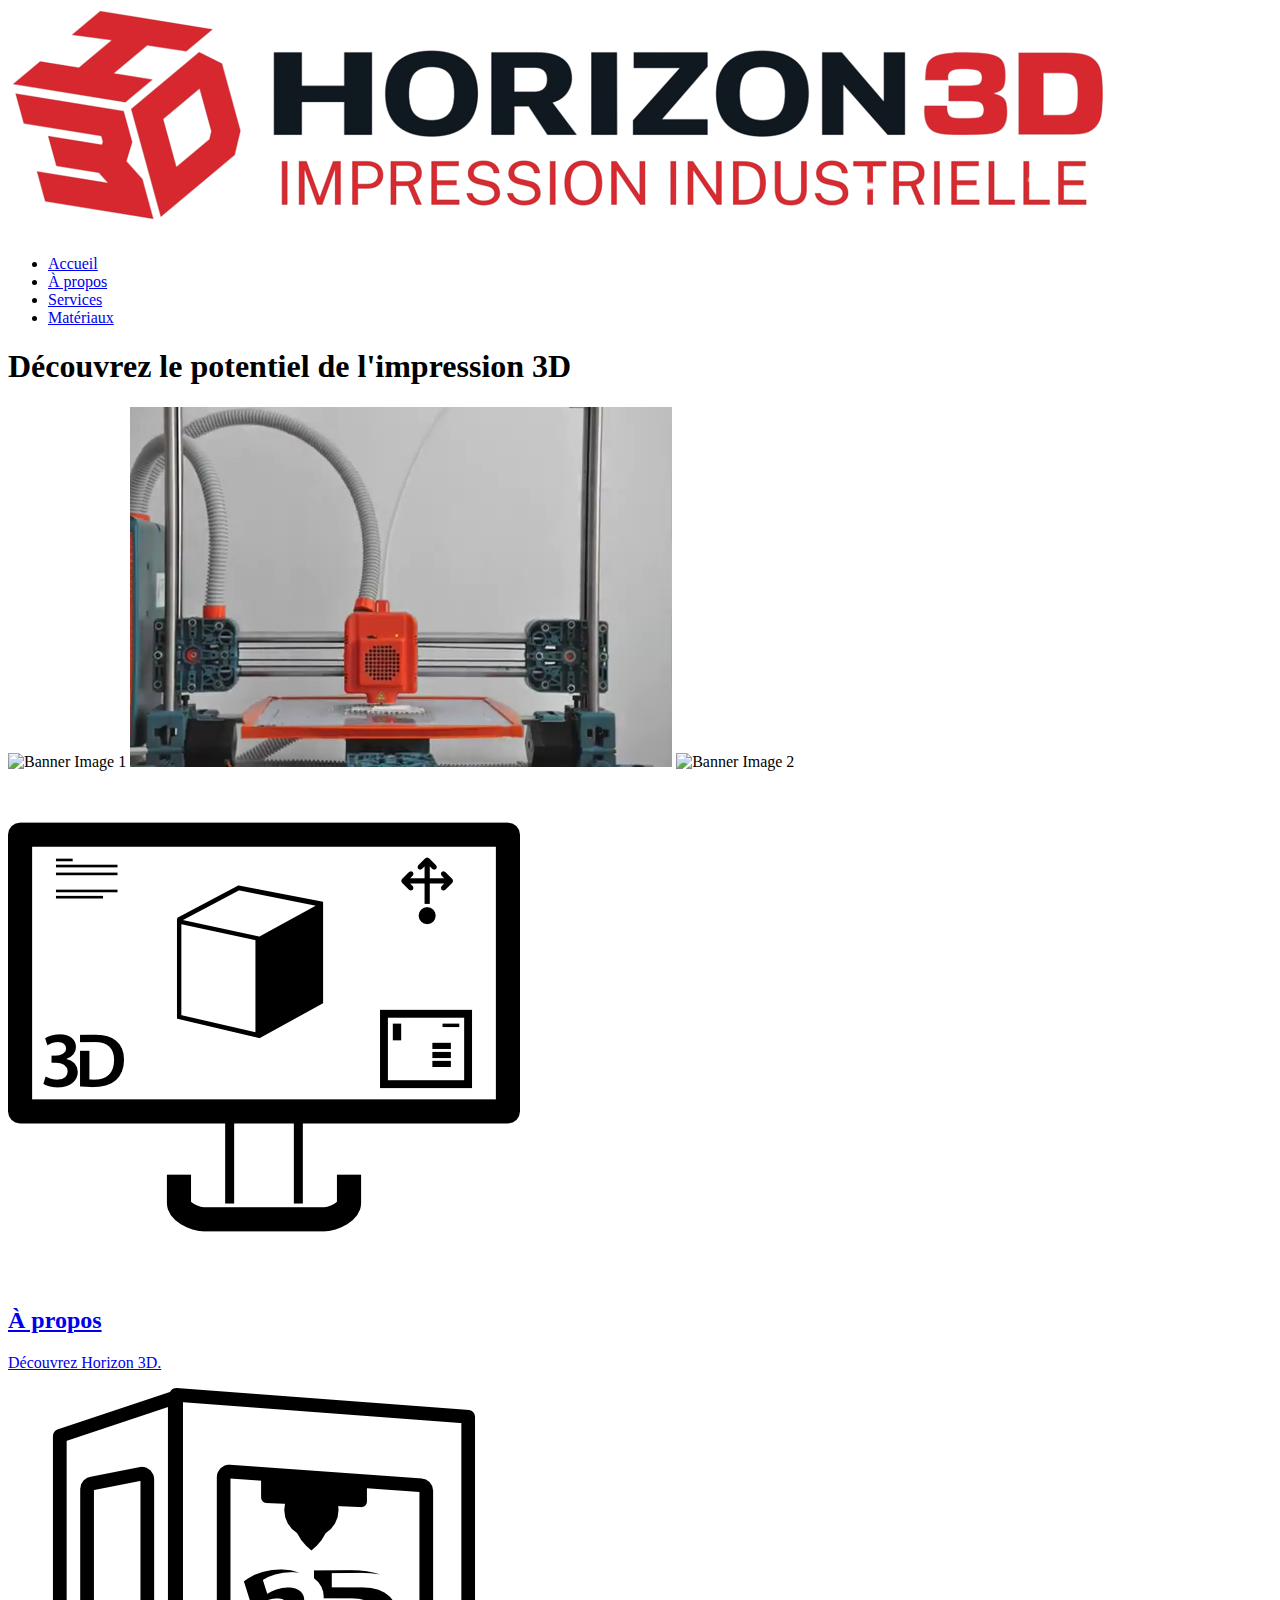
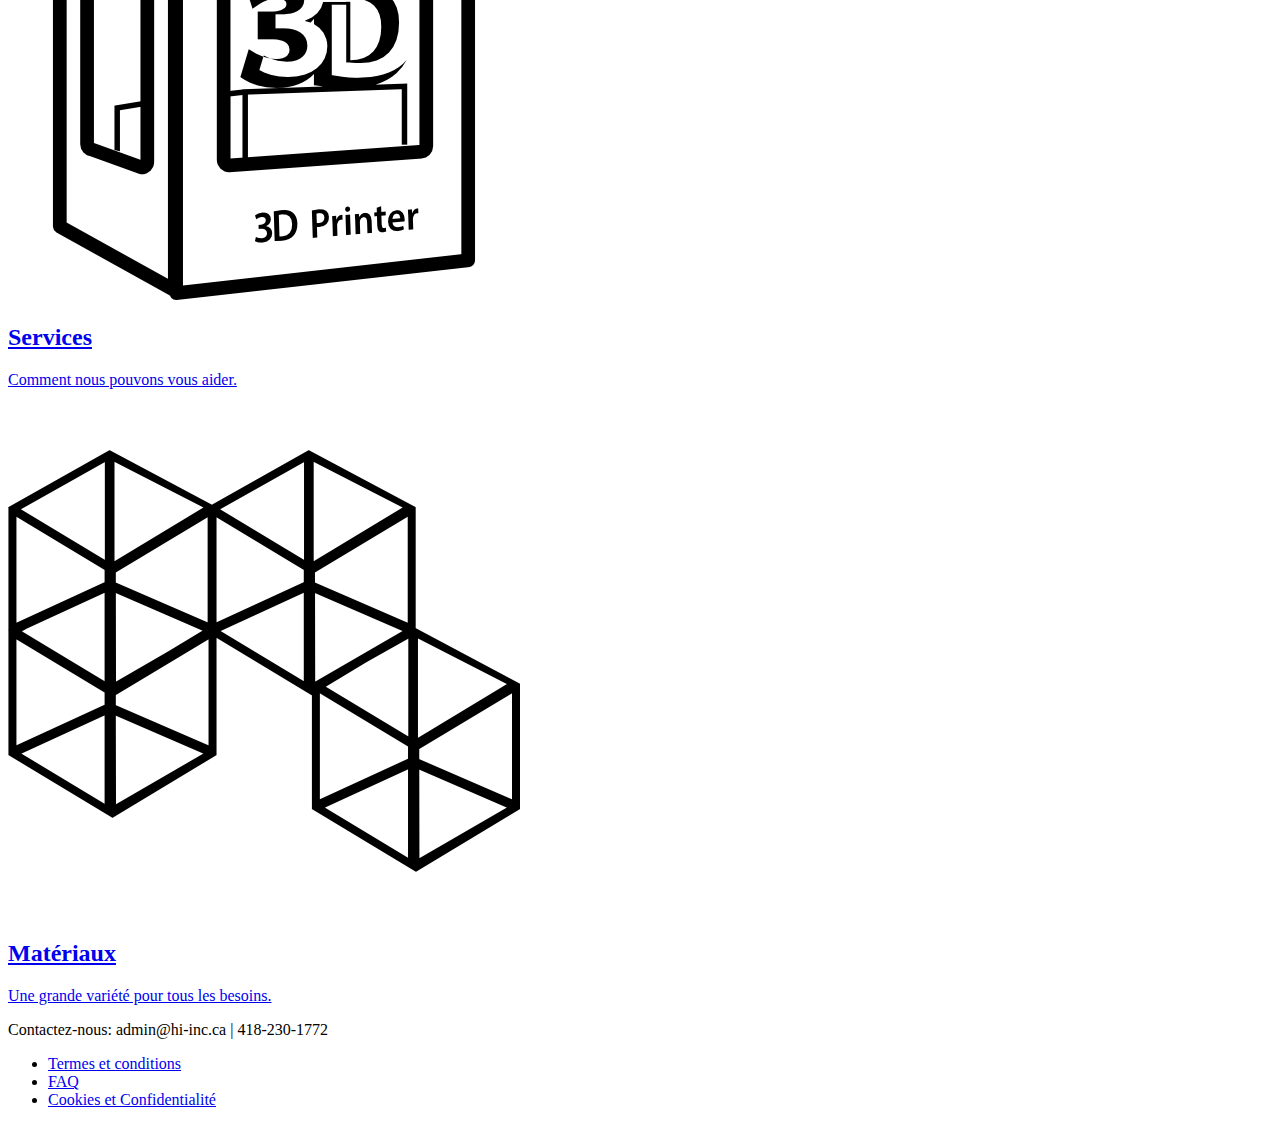
==== Index.html @ e2ea25a5 "Add files via upload" ====
<!DOCTYPE html>
<html lang="en">
<head>
    <meta charset="UTF-8">
    <meta name="viewport" content="width=device-width, initial-scale=1.0">
    <title>Horizon 3D</title>
    <link rel="stylesheet" href="styles.css">
</head>
<body class="fade-in">

    <header>
        <div class="logo">
            <a href="index.html"><img src="logo.png" alt="Horizon 3D"></a>
        </div>
        <nav>
            <ul>
                <li><a href="index.html">Accueil</a></li>
                <li><a href="about.html">À propos</a></li>
                <li><a href="services.html">Services</a></li>
                <li><a href="materials.html">Matériaux</a></li>
            </ul>
        </nav>
    </header>
    <main>
        <section class="homepage-title">
            <h1>Découvrez le potentiel de l'impression 3D</h1>
        </section>

        <section class="banner-section">
            <div class="banner-image">
                <img src="images/banner1.jpg" alt="Banner Image 1">
                <video src="about.mp4" autoplay loop muted></video>
                <img src="images/banner2.jpeg" alt="Banner Image 2">
            </div>
        </section>

        <div class="sections">
            <a href="about.html" class="sections">
                <div class="sections-content">
                    <img src=about-icon.png alt="About Icon">
                    <h2>À propos</h2>
                    <p>Découvrez Horizon 3D.</p>
                </div>
            </a>
            <a href="services.html" class="sections">
                <div class="sections-content">
                    <img src=services-icon.png alt="Services Icon">
                    <h2>Services</h2>
                    <p>Comment nous pouvons vous aider.</p>
                </div>
            </a>
            <a href="materials.html" class="sections">
                <div class="sections-content">
                    <img src=materials-icon.png alt="Materials Icon">
                    <h2>Matériaux</h2>
                    <p>Une grande variété pour tous les besoins.</p>
                </div>
            </a>
            </div>
    </main>
        <footer>
        <p>Contactez-nous: admin@hi-inc.ca | 418-230-1772</p>
        <nav>
            <ul>
                <li><a href="terms.pdf" target="_blank">Termes et conditions</a></li>
                <li><a href="faq.html">FAQ</a></li>
                <li><a href="faq.html">Cookies et Confidentialité</a></li>
            </ul>
        </nav>
    </footer>      
    <script src="script.js"></script>
</body>
</html>
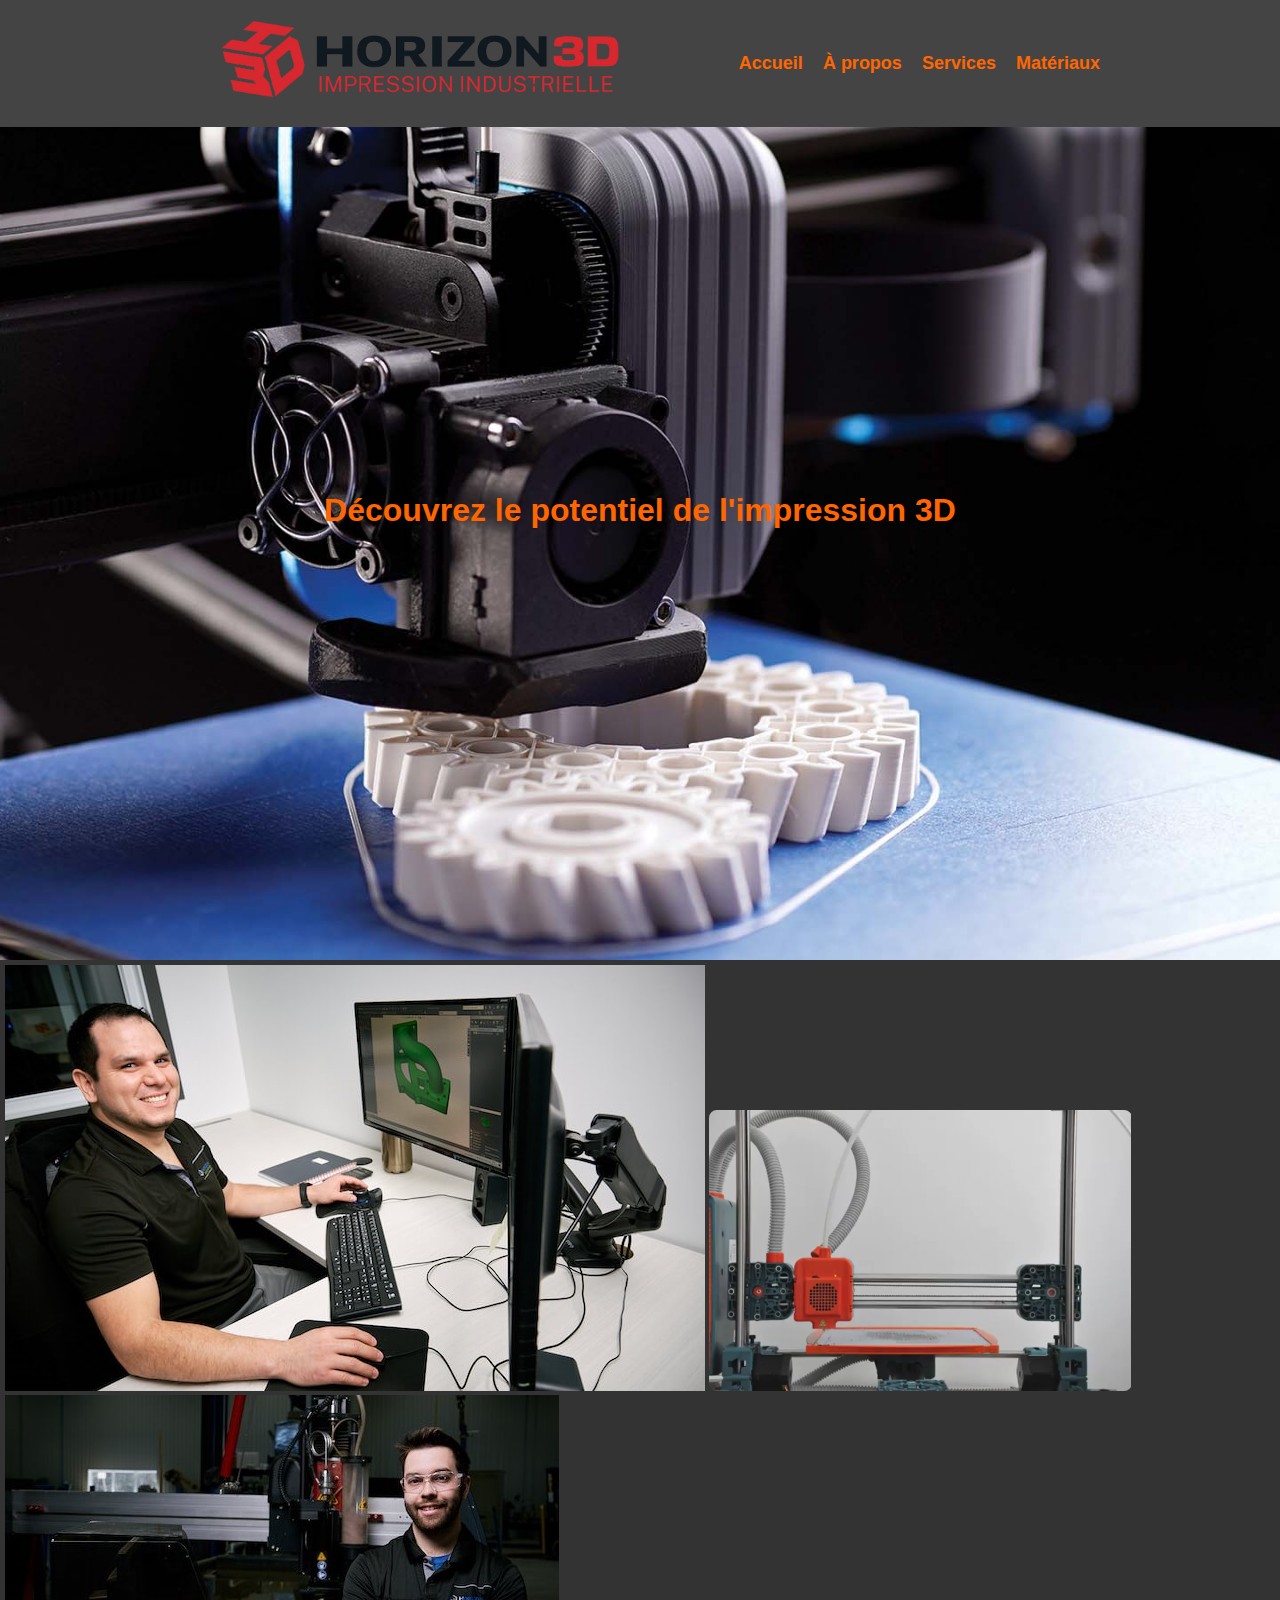
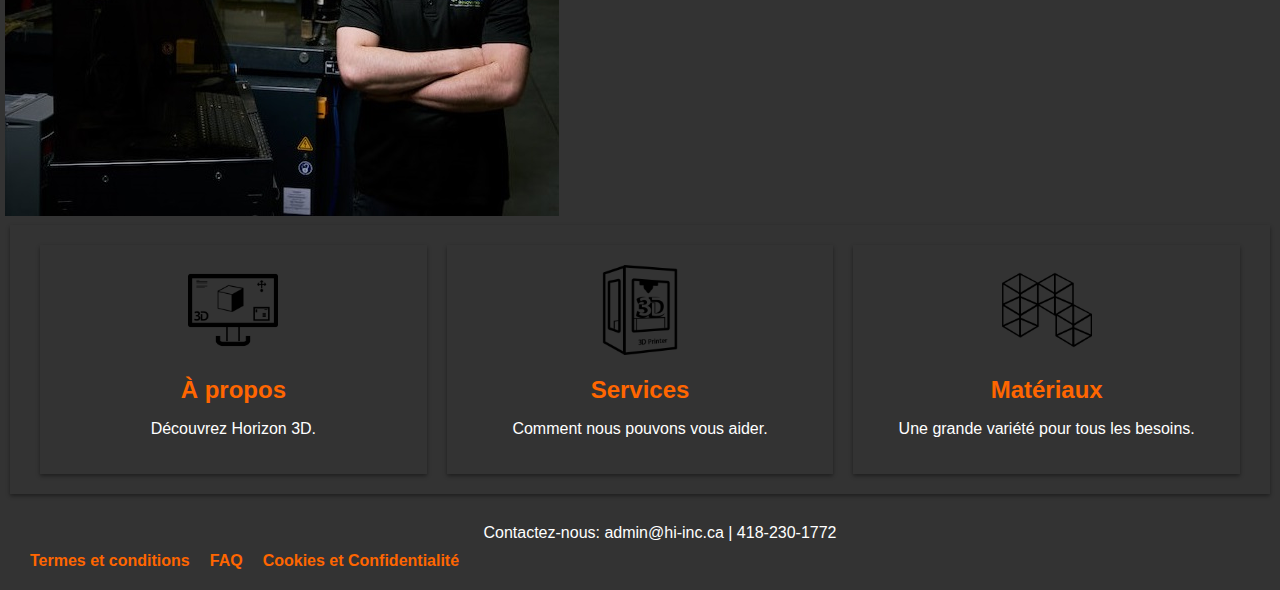
==== commit 6f27587b: "Update Index.html" ====
--- a/Index.html
+++ b/Index.html
@@ -28,9 +28,9 @@
 
         <section class="banner-section">
             <div class="banner-image">
-                <img src="images/banner1.jpg" alt="Banner Image 1">
+                <img src="Images/banner1.jpg" alt="Banner Image 1">
                 <video src="about.mp4" autoplay loop muted></video>
-                <img src="images/banner2.jpeg" alt="Banner Image 2">
+                <img src="Images/banner2.jpeg" alt="Banner Image 2">
             </div>
         </section>
 
--- a/styles.css
+++ b/styles.css
@@ -0,0 +1,594 @@
+body {
+    font-family: Arial, sans-serif;
+    margin: 0;
+    padding: 0;
+    background-color: #333;
+    color: #fff;
+}
+
+header {
+    background-image: url('header-bg.png');
+    background-size: contain ;
+    background-position: center;
+    position: fixed;
+    top: 0;
+    width: 100%;
+    display: flex;
+    justify-content: space-between;
+    align-items: center;
+    background-color: #444;
+    padding: 20px;
+    z-index: 1000;
+    transition: all 0.3s ease;
+}
+header.shrink {
+    padding: 10px;
+}
+
+header .logo img {
+    width: 400px; /* Large size */
+    height: auto;
+    margin-left: 200px;
+    transition: width 0.3s ease;
+    }
+
+header .logo img:hover {
+    box-shadow: 0 2px 2px rgba(0, 0, 0, 0.1)
+}
+
+
+header.shrink .logo img {
+    width: 200px; 
+    margin-left: 200px;
+    height: auto;/* Small size */
+}
+
+header nav ul {
+    list-style: none;
+    display: flex;
+    gap: 20px;
+    margin: 0;
+    margin-right: 200px;
+    font-size: large;
+    padding: 0;
+}
+
+header nav ul li {
+    margin: 0;
+}
+
+header nav ul li a {
+    color: #ff6600; /* Orange color for links */
+    text-decoration: none;
+    font-weight: bold;
+    transition: color 0.3s ease;
+}
+
+header nav ul li a:hover {
+    color: #ff9900; /* Slightly lighter orange on hover */
+}
+
+.logo img {
+    height: 40px;
+    margin-right: 10px;
+}
+
+.logo h1 {
+    display: inline;
+    color: #ff6600;
+}
+
+nav ul {
+    list-style: none;
+    display: flex;
+    margin: 0;
+    padding: 0;
+}
+
+nav ul li {
+    margin: 0 15px;
+}
+
+nav ul li a {
+    color: #fff;
+    text-decoration: none;
+    font-weight: bold;
+}
+
+.main {
+    margin-top: 100px; /* Ensure content is below the fixed header */
+    padding: 20px;
+}
+
+.homepage-title {
+    height: 100vh;
+    background: url('3d-printer.jpg') no-repeat center center/cover;
+    display: flex;
+    justify-content: center;
+    animation: fadeIn 2s ease-in-out;
+    align-items: center;
+    text-align: center;
+    color: #ff6600;
+    padding-top: 60px; /* Space for fixed header */
+}
+
+.homepage-title h2 {
+    font-size: 2.5rem;
+    background-color: rgba(0, 0, 0, 0.5);
+    padding: 20px;
+}
+
+.link {
+    width: 100%;
+    padding: 60px 20px;
+    text-align: center;
+}
+
+.link:nth-child(odd) {
+    background-color: #444;
+}
+
+.link:nth-child(even) {
+    background-color: #555;
+}
+
+.link-content {
+    max-width: 800px;
+    margin: 0 auto;
+}
+
+.link-content img {
+    height: 80px;
+    margin-bottom: 20px;
+}
+
+.link-content h3 a {
+    color: #ff6600;
+    text-decoration: none;
+    font-size: 1.5em;
+}
+
+.link-content p {
+    font-size: 1.1em;
+}
+
+footer {
+    background-image: url('footer-bg.png');
+    background-size: cover;
+    background-position: center;
+    text-align: center;
+    padding: 20px;
+    position: relative;
+    bottom: 0;
+    width: 100%;
+}
+
+footer p {
+    margin: 10px 0;
+}
+
+footer nav ul {
+    list-style: none;
+    padding: 0;
+}
+
+footer nav ul li {
+    display: inline;
+    margin: 0 10px;
+}
+
+footer nav ul li a {
+    color: #ff6600;
+    text-decoration: none;
+}
+footer nav ul li a:hover {
+    color: #ff9900; /* Slightly lighter orange on hover */
+}
+.about-container {
+    display: flex;
+    align-items: center;
+    justify-content: center;
+    min-height: calc(100vh - 90px); /* Make the container take full viewport height */
+    padding-top: 120px;
+    padding-left: 20px;
+    padding-right: 20px;
+    background-color: #444; /* Subtle background color */
+}
+
+.about-text, .about-image {
+    flex: 1;
+    margin: 20px;
+    padding: 20px;
+    background-color: #ffffffa8; /* White background for contrast */
+    border-radius: 8px;
+    box-shadow: 0 2px 4px rgba(0, 0, 0, 0.39); /* Subtle shadow for depth */
+    transition: all 0.3s ease; /* Smooth transition for all properties */
+}
+
+.about-text:hover, .about-image:hover {
+    transform: scale(1.02); /* Scale up slightly on hover */
+    box-shadow: 0 4px 8px rgba(0, 0, 0, 1); /* Increase shadow on hover */
+}
+
+.about-text {
+    display: flex;
+    align-items: center;
+    justify-content: center;
+    text-align: center; /* Center the text horizontally */
+    font-size: 18px; /* Adjust font size */
+    color: #333; /* Dark grey color for readability */
+    opacity: 0; /* Start with opacity 0 */
+    animation: fadeIn 1s ease-in-out forwards; /* Fade in animation */
+}
+
+@keyframes fadeIn {
+    from { opacity: 0; transform: translateY(-20px); }
+    to { opacity: 1; transform: translateY(0); }
+}
+
+.about-text h2 {
+    font-size: 24px; /* Larger font size for heading */
+    margin-bottom: 20px;
+    color: #ff6600; /* Orange color for the heading */
+}
+
+.about-image img {
+    max-width: 100%;
+    border-radius: 8px; /* Rounded corners for the image */
+}
+
+.services-page {
+    padding-top: 60px; /* Space for fixed header */
+}
+
+.service-section {
+    display: flex;
+    align-items: center;
+    justify-content: left;
+    padding: 20px;
+    border-bottom: 1px solid #ccc;
+    transition: background-color 0.3s ease, transform 0.3s ease, box-shadow 0.3s ease;
+    cursor: pointer;
+    position: relative; /* Add relative positioning for hover text */
+}
+
+.service-section:hover {
+    background-color: #333; /* Light grey background on hover */
+    transform: scale(1.02); /* Scale up effect */
+    box-shadow: 0 4px 8px rgba(0, 0, 0, 0.2); /* Box shadow effect */
+}
+
+.service-info {
+    position: absolute; /* Position hover text absolutely */
+    right: 20px; /* Adjust position as needed */
+    top: 50%; /* Center vertically */
+    transform: translateY(-50%); /* Center vertically */
+    display: none; /* Initially hide the info text */
+    padding: 20px;
+    font-size: large;
+    background-color: rgba(114, 114, 114, 0.7); /* Dark background for hover text */
+    border-radius: 8px; /* Rounded corners */
+    opacity: 0; /* Start hidden */
+    transition: opacity 2s ease-in-out; /* Smooth fade-in effect */
+}
+
+.service-section:hover .service-info {
+    display: block; /* Display info text on hover */
+    opacity: 1 ; /* Fade in */
+}
+
+.service-info p {
+    margin: 0;
+    color: #ff6600; /* Orange color for hover text */
+}
+
+.service-image {
+    width: 200px; /* Adjust the size as needed */
+    height: auto;
+    margin-right: 20px;
+    margin-left: 50px; /* Offset by 50px */
+}
+
+.service-content h2 {
+    color: #ff6600; /* Orange color for section titles */
+}
+
+.materials {
+    display: grid;
+    grid-template-columns: repeat(3, 1fr);
+    gap: 20px;
+    padding: 200px 20px 20px; /* Padding to account for fixed header */
+    box-sizing: border-box;
+}
+
+.material-box {
+    background-color: #444; /* Slightly lighter grey for boxes */
+    padding: 20px;
+    border-radius: 10px;
+    margin-bottom: 70px;
+    transition: transform 0.3s ease, box-shadow 0.3s ease, background-color 0.3s ease;
+    position: relative;
+}
+
+.material-box:hover {
+    transform: scale(1.05);
+    box-shadow: 0 4px 8px rgba(0, 0, 0, 0.5);
+    background-color: #555; /* Highlight color */
+}
+
+.material-box h3 {
+    color: #ff6600;
+    margin: 0;
+    font-size: 1.5em;
+}
+
+.material-box .short-desc {
+    margin: 10px 0;
+}
+
+.material-box .long-desc {
+    display: none;
+    font-size: 0.7em;
+    font-style: italic;
+}
+
+.material-box:hover .long-desc {
+    display: block;
+    animation: fadeIn 0.5s ease-in-out;
+}
+
+@keyframes fadeIn {
+    from {
+        opacity: 0;
+    }
+    to {
+        opacity: 1;
+    }
+}
+.disclaimer {
+    font-size: small;
+    padding : 20px;
+    text-align: left;
+    color: #ff9900;
+}
+.faq a {
+    color: #ff6600;
+    font-style: oblique;
+    font: bold;
+}
+.faq h1 {
+    color: #ff6600;
+    font-size: larger;
+}
+.faq-cookies {
+    display: flex;
+    justify-content: space-around;
+    padding: 60px 20px;
+    margin-top: 80px;
+}
+
+.faq, .cookies {
+    width: 45%;
+    padding: 20px;
+    background-color: #444;
+    text-indent: 20px;
+    border-radius: 8px;
+    color: #fff;
+}
+
+.faq h2, .cookies h2 {
+    color: #ff6600;
+}
+@keyframes fadeIn {
+    from { opacity: 0; }
+    to { opacity: 1; }
+}
+.sections-content:hover {
+    transform: scale(1.1);
+    transition: transform 0.3s ease-in-out;
+}
+html {
+    scroll-behavior: smooth;
+}
+.sections-container {
+    display: flex;
+    justify-content: space-around;
+    padding: 40px 0;
+}
+.sections {
+    flex: 1;
+    display: flex;
+    justify-content: center;
+    flex-direction: row;
+    align-items: center;
+    margin: 0 10px; /* Space between sections */
+    padding: 20px;
+    box-shadow: 0 2px 4px rgba(0, 0, 0, 0.404); /* Add subtle shadow for depth */
+}
+
+.sections-content {
+    text-align: center;
+    
+}
+.sections a {
+    color: #ffffff; /* Ensure text color is white */
+    text-decoration: none; /* Remove underline */
+    display: block; /* Make the link fill the section */
+}
+.sections-content img {
+    width: 90px; /* Icon size */
+    height: 90px; /* Icon size */
+    margin-bottom: 7px; /* Space below icon */
+}
+
+.sections h2 {
+    margin: 10px 0;
+    color: #ff6600; /* Change text color to orange */
+}
+/* Modal Styles */
+.modal {
+    display: none;
+    position: fixed;
+    z-index: 1001;
+    padding-top: 60px;
+    left: 0;
+    top: 0;
+    width: 100%;
+    height: 100%;
+    overflow: auto;
+    background-color: rgba(0,0,0,0.9);
+}
+
+.modal-content {
+    margin: auto;
+    display: block;
+    width: 80%;
+    max-width: 700px;
+}
+
+.close {
+    position: absolute;
+    top: 15px;
+    right: 35px;
+    color: #fff;
+    font-size: 40px;
+    font-weight: bold;
+    transition: 0.3s;
+}
+
+.close:hover,
+.close:focus {
+    color: #bbb;
+    text-decoration: none;
+    cursor: pointer;
+}
+
+#caption {
+    margin: auto;
+    display: block;
+    width: 80%;
+    max-width: 700px;
+    text-align: center;
+    color: #ccc;
+    padding: 10px 0;
+}
+.fade-out {
+    animation: fadeOut 0.2s ease-in-out;
+}
+
+@keyframes fadeOut {
+    from {
+        opacity: 1;
+    }
+    to {
+        opacity: 0;
+    }
+}
+.fade-in {
+    animation: fadeIn 0.5s ease-in-out;
+}
+
+@keyframes fadeIn {
+    from {
+        opacity: 0;
+    }
+    to {
+        opacity: 1;
+    }
+}
+
+/* Banner Section */
+.banner-section {
+    display: block;
+    justify-content: space-between;
+    align-items: center; /* This centers the images vertically */
+    padding: 5px;
+    width: 100%;
+}
+    
+    .banner-image img {
+        height: max-content;
+        object-fit: cover;
+}
+
+/* About Section */
+.about-section {
+    display: flex;
+    align-items: center;
+}
+
+.about-video {
+    flex: 1;
+}
+
+.banner-image video {
+    width: 33%;
+    border-radius: 8px;
+    object-fit: cover
+    height 300px
+}
+
+.about-text {
+    flex: 1;
+    padding: 20px;
+    text-align: center;
+}
+
+.about-text h2 {
+    color: #ff6600;
+}
+
+.about-text p {
+    margin: 10px 0;
+}
+
+.about-text a {
+    color: #ff6600;
+    text-decoration: none;
+    font-weight: bold;
+}
+
+.about-text a:hover {
+    text-decoration: underline;
+}
+
+/* Services Section */
+.services-section {
+    display: flex;
+    align-items: center;
+    padding: 50px 20px;
+}
+
+.services-text {
+    flex: 1;
+    padding: 20px;
+}
+
+.services-text h2 {
+    color: #ff6600;
+}
+
+.services-text p {
+    margin: 10px 0;
+}
+
+.services-text a {
+    color: #ff6600;
+    text-decoration: none;
+    font-weight: bold;
+}
+
+.services-text a:hover {
+    text-decoration: underline;
+}
+
+.services-image {
+    flex: 1;
+}
+
+.services-image img {
+    width: 100%;
+    height: auto;
+    display: block;
+    border-radius: 8px;
+}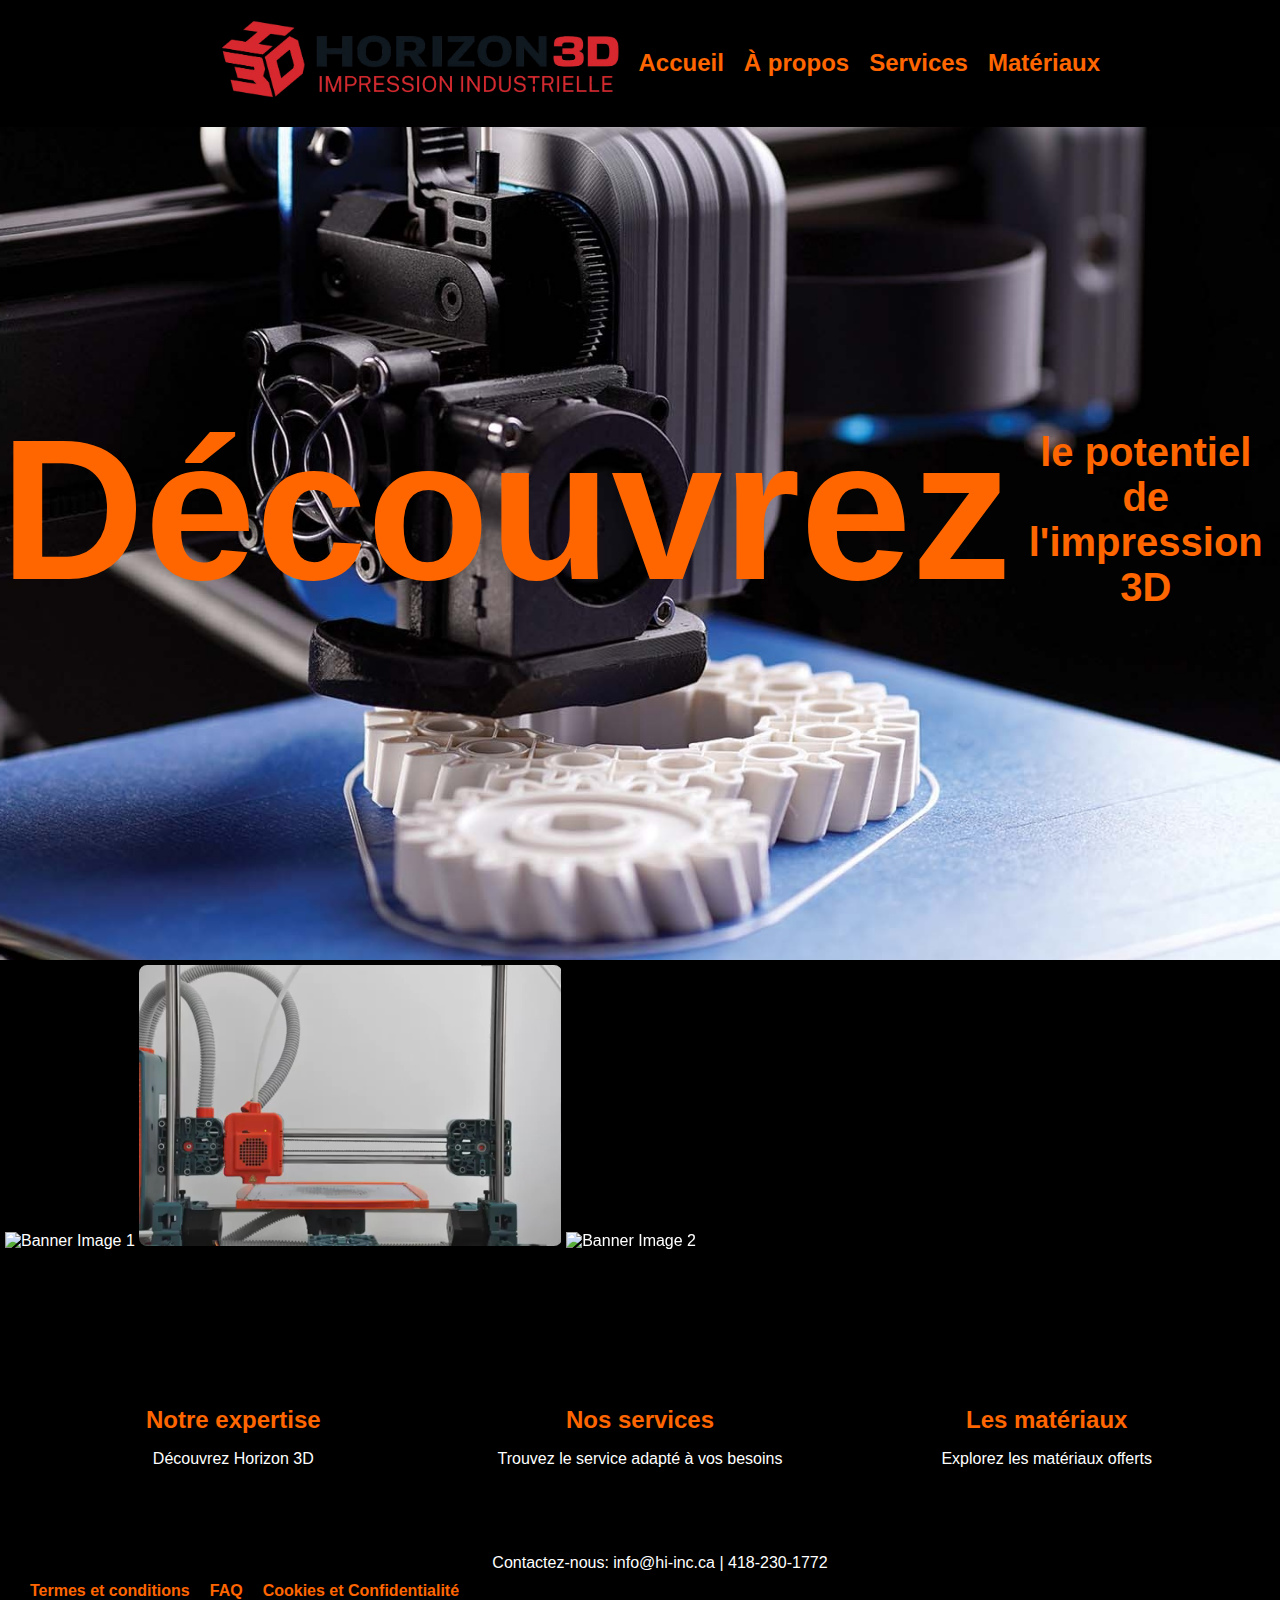
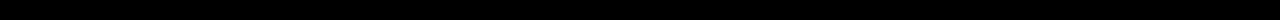
==== commit 945fe112: "21-10-2024" ====
--- a/Index.html
+++ b/Index.html
@@ -23,14 +23,15 @@
     </header>
     <main>
         <section class="homepage-title">
-            <h1>Découvrez le potentiel de l'impression 3D</h1>
+            <p><h1>Découvrez </h1>
+            <h2>le potentiel de l'impression 3D</h2></p>
         </section>
 
         <section class="banner-section">
             <div class="banner-image">
-                <img src="Images/banner1.jpg" alt="Banner Image 1">
+                <img src="images/banner1.jpg" alt="Banner Image 1">
                 <video src="about.mp4" autoplay loop muted></video>
-                <img src="Images/banner2.jpeg" alt="Banner Image 2">
+                <img src="images/banner2.jpeg" alt="Banner Image 2">
             </div>
         </section>
 
@@ -38,28 +39,28 @@
             <a href="about.html" class="sections">
                 <div class="sections-content">
                     <img src=about-icon.png alt="About Icon">
-                    <h2>À propos</h2>
-                    <p>Découvrez Horizon 3D.</p>
+                    <h2>Notre expertise</h2>
+                    <p>Découvrez Horizon 3D</p>
                 </div>
             </a>
             <a href="services.html" class="sections">
                 <div class="sections-content">
                     <img src=services-icon.png alt="Services Icon">
-                    <h2>Services</h2>
-                    <p>Comment nous pouvons vous aider.</p>
+                    <h2>Nos services</h2>
+                    <p>Trouvez le service adapté à vos besoins</p>
                 </div>
             </a>
             <a href="materials.html" class="sections">
                 <div class="sections-content">
                     <img src=materials-icon.png alt="Materials Icon">
-                    <h2>Matériaux</h2>
-                    <p>Une grande variété pour tous les besoins.</p>
+                    <h2>Les matériaux</h2>
+                    <p>Explorez les matériaux offerts</p>
                 </div>
             </a>
             </div>
     </main>
         <footer>
-        <p>Contactez-nous: admin@hi-inc.ca | 418-230-1772</p>
+        <p>Contactez-nous: info@hi-inc.ca | 418-230-1772</p>
         <nav>
             <ul>
                 <li><a href="terms.pdf" target="_blank">Termes et conditions</a></li>
--- a/styles.css
+++ b/styles.css
@@ -2,7 +2,7 @@
     font-family: Arial, sans-serif;
     margin: 0;
     padding: 0;
-    background-color: #333;
+    background-color: #000000;
     color: #fff;
 }
 
@@ -16,7 +16,7 @@
     display: flex;
     justify-content: space-between;
     align-items: center;
-    background-color: #444;
+    background-color: #000000;
     padding: 20px;
     z-index: 1000;
     transition: all 0.3s ease;
@@ -49,8 +49,9 @@
     gap: 20px;
     margin: 0;
     margin-right: 200px;
-    font-size: large;
+    font-size: x-large;
     padding: 0;
+    transition: all 0.3s ease;
 }
 
 header nav ul li {
@@ -63,7 +64,11 @@
     font-weight: bold;
     transition: color 0.3s ease;
 }
-
+header nav ul.shrink {
+    margin-right: 200px;
+    font-size: small;
+    
+}
 header nav ul li a:hover {
     color: #ff9900; /* Slightly lighter orange on hover */
 }
@@ -107,6 +112,7 @@
     justify-content: center;
     animation: fadeIn 2s ease-in-out;
     align-items: center;
+    font-size: 100px;
     text-align: center;
     color: #ff6600;
     padding-top: 60px; /* Space for fixed header */
@@ -114,10 +120,11 @@
 
 .homepage-title h2 {
     font-size: 2.5rem;
-    background-color: rgba(0, 0, 0, 0.5);
-    padding: 20px;
-}
-
+    padding: 20px 0px 0px;
+}
+.homepage-title h2 {
+    align-items: center;
+}
 .link {
     width: 100%;
     padding: 60px 20px;
@@ -192,14 +199,14 @@
     padding-top: 120px;
     padding-left: 20px;
     padding-right: 20px;
-    background-color: #444; /* Subtle background color */
+    background-color: #000000; /* Subtle background color */
 }
 
 .about-text, .about-image {
     flex: 1;
     margin: 20px;
     padding: 20px;
-    background-color: #ffffffa8; /* White background for contrast */
+    
     border-radius: 8px;
     box-shadow: 0 2px 4px rgba(0, 0, 0, 0.39); /* Subtle shadow for depth */
     transition: all 0.3s ease; /* Smooth transition for all properties */
@@ -216,7 +223,7 @@
     justify-content: center;
     text-align: center; /* Center the text horizontally */
     font-size: 18px; /* Adjust font size */
-    color: #333; /* Dark grey color for readability */
+    color: #ffffff; /* Dark grey color for readability */
     opacity: 0; /* Start with opacity 0 */
     animation: fadeIn 1s ease-in-out forwards; /* Fade in animation */
 }
@@ -239,6 +246,7 @@
 
 .services-page {
     padding-top: 60px; /* Space for fixed header */
+    background-color: #000000;
 }
 
 .service-section {
@@ -246,6 +254,7 @@
     align-items: center;
     justify-content: left;
     padding: 20px;
+    background-color: #000000;
     border-bottom: 1px solid #ccc;
     transition: background-color 0.3s ease, transform 0.3s ease, box-shadow 0.3s ease;
     cursor: pointer;
@@ -253,7 +262,7 @@
 }
 
 .service-section:hover {
-    background-color: #333; /* Light grey background on hover */
+    background-color: #111111; /* Light grey background on hover */
     transform: scale(1.02); /* Scale up effect */
     box-shadow: 0 4px 8px rgba(0, 0, 0, 0.2); /* Box shadow effect */
 }
@@ -266,7 +275,7 @@
     display: none; /* Initially hide the info text */
     padding: 20px;
     font-size: large;
-    background-color: rgba(114, 114, 114, 0.7); /* Dark background for hover text */
+    background-color: rgba(114, 114, 114, 0); /* Dark background for hover text */
     border-radius: 8px; /* Rounded corners */
     opacity: 0; /* Start hidden */
     transition: opacity 2s ease-in-out; /* Smooth fade-in effect */
@@ -294,6 +303,7 @@
 }
 
 .materials {
+    background-color: #000000;
     display: grid;
     grid-template-columns: repeat(3, 1fr);
     gap: 20px;
@@ -336,6 +346,7 @@
     display: block;
     animation: fadeIn 0.5s ease-in-out;
 }
+
 
 @keyframes fadeIn {
     from {
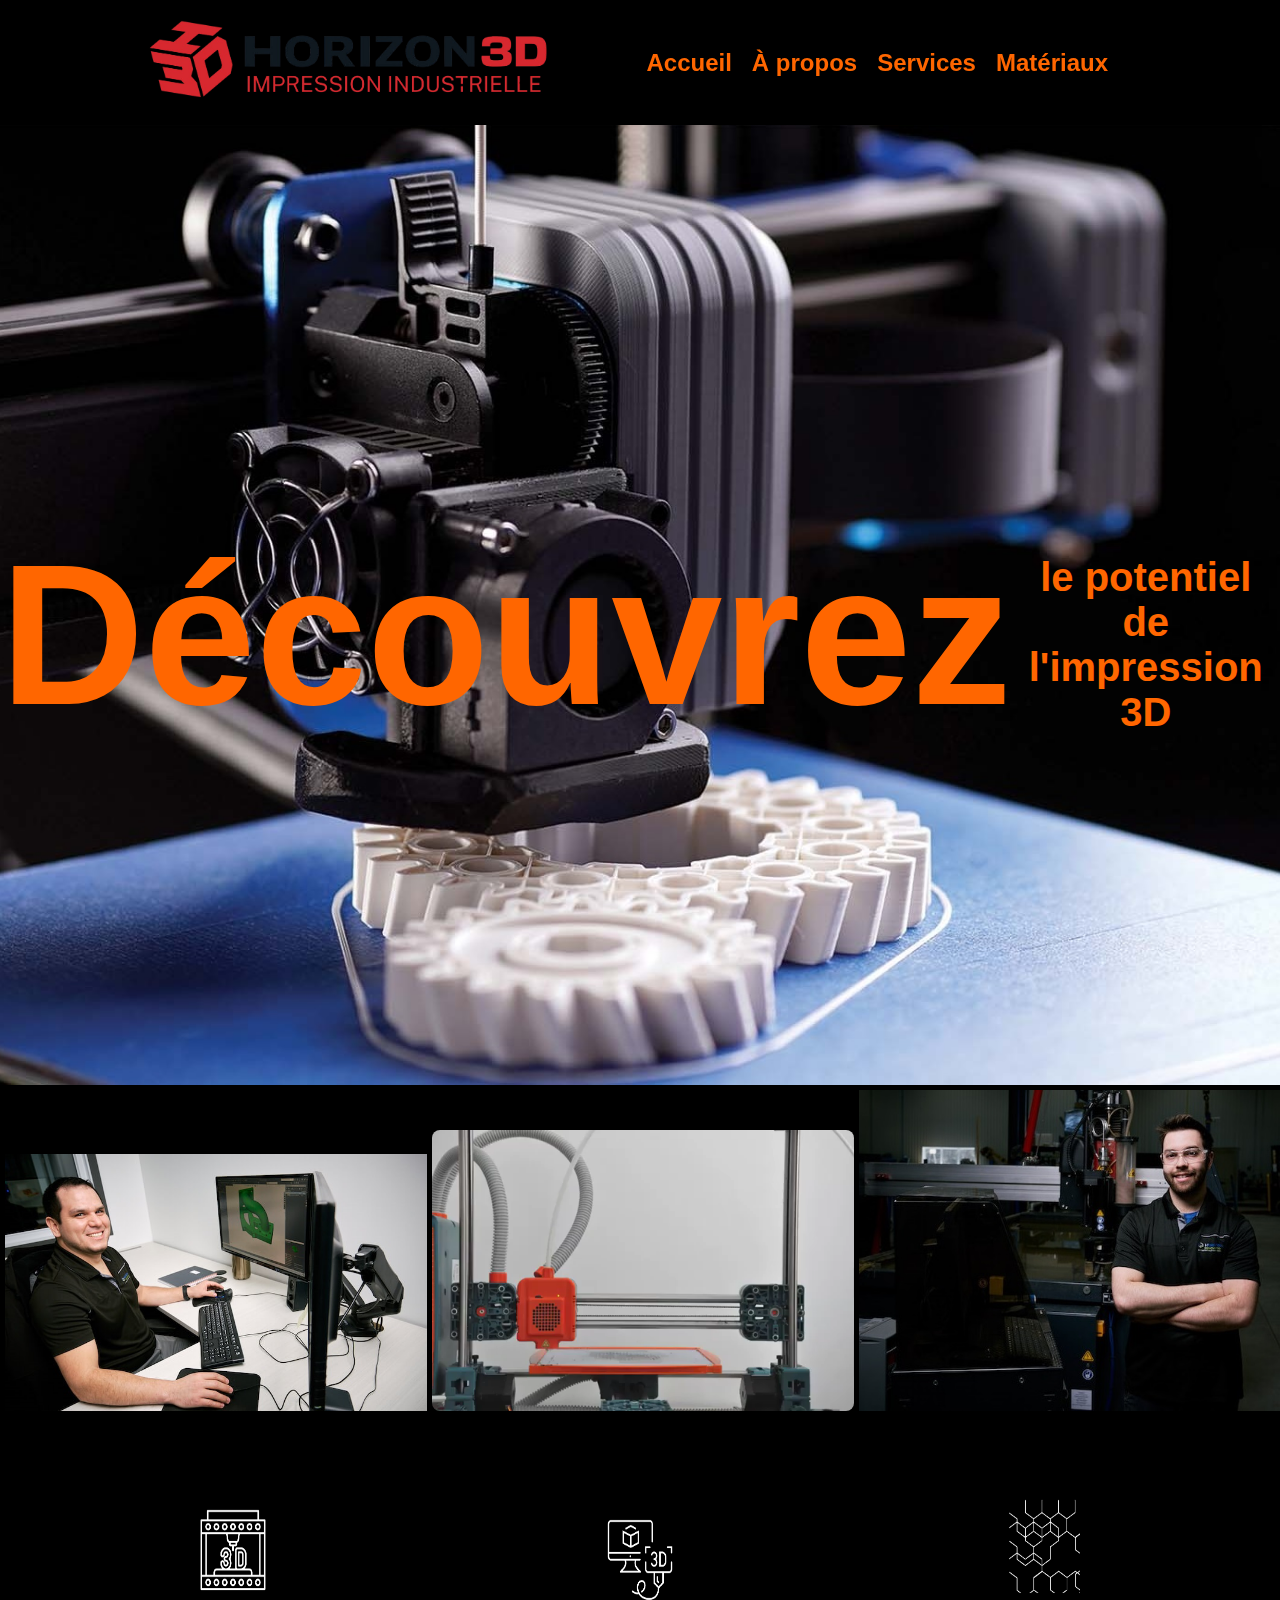
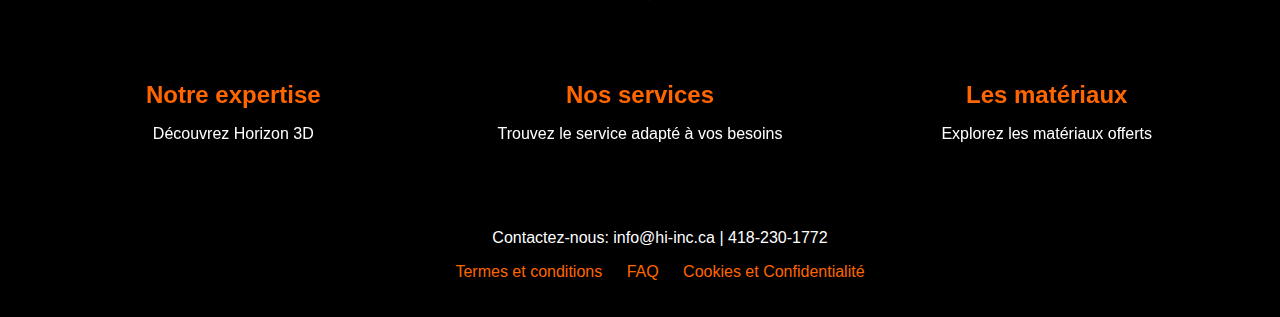
==== commit 13bb229c: "23-10-2024" ====
--- a/Index.html
+++ b/Index.html
@@ -12,15 +12,21 @@
         <div class="logo">
             <a href="index.html"><img src="logo.png" alt="Horizon 3D"></a>
         </div>
-        <nav>
-            <ul>
-                <li><a href="index.html">Accueil</a></li>
-                <li><a href="about.html">À propos</a></li>
-                <li><a href="services.html">Services</a></li>
-                <li><a href="materials.html">Matériaux</a></li>
-            </ul>
-        </nav>
+        <div class="navbar" id="navbar">
+            <nav>
+                <ul>
+                    <li><a href="index.html">Accueil</a></li>
+                     <li><a href="about.html">À propos</a></li>
+                     <li><a href="services.html">Services</a></li>
+                     <li><a href="materials.html">Matériaux</a></li>
+                  </ul>
+              </nav>
+          </div>  
+        <a href="javascript:void(0);" class="icon" id="menu-icon" onclick="toggleMenu()">
+            &#9776;
+          </a>
     </header>
+
     <main>
         <section class="homepage-title">
             <p><h1>Découvrez </h1>
@@ -59,6 +65,9 @@
             </a>
             </div>
     </main>
+    <div id="mobile-overlay">
+        <p>Mobile page under construction</p>
+    </div>
         <footer>
         <p>Contactez-nous: info@hi-inc.ca | 418-230-1772</p>
         <nav>
@@ -70,5 +79,6 @@
         </nav>
     </footer>      
     <script src="script.js"></script>
+    
 </body>
 </html>
--- a/styles.css
+++ b/styles.css
@@ -1,8 +1,9 @@
 body {
-    font-family: Arial, sans-serif;
+    font-family: Georgia, sans-serif;
     margin: 0;
     padding: 0;
     background-color: #000000;
+    background-image: url('bg-image.jpg');
     color: #fff;
 }
 
@@ -12,11 +13,10 @@
     background-position: center;
     position: fixed;
     top: 0;
+    display: flex;
     width: 100%;
-    display: flex;
     justify-content: space-between;
     align-items: center;
-    background-color: #000000;
     padding: 20px;
     z-index: 1000;
     transition: all 0.3s ease;
@@ -28,27 +28,26 @@
 header .logo img {
     width: 400px; /* Large size */
     height: auto;
-    margin-left: 200px;
+    margin-left: 8em;
     transition: width 0.3s ease;
     }
 
 header .logo img:hover {
-    box-shadow: 0 2px 2px rgba(0, 0, 0, 0.1)
-}
-
+    box-shadow: 0 2px 2px rgba(78, 78, 78, 0.1)
+}
 
 header.shrink .logo img {
     width: 200px; 
-    margin-left: 200px;
+    margin-left: 8em;
     height: auto;/* Small size */
 }
 
 header nav ul {
-    list-style: none;
     display: flex;
     gap: 20px;
     margin: 0;
-    margin-right: 200px;
+    margin-right: 8em;
+    list-style-type: none;
     font-size: x-large;
     padding: 0;
     transition: all 0.3s ease;
@@ -65,9 +64,8 @@
     transition: color 0.3s ease;
 }
 header nav ul.shrink {
-    margin-right: 200px;
+    margin-right: 8em;
     font-size: small;
-    
 }
 header nav ul li a:hover {
     color: #ff9900; /* Slightly lighter orange on hover */
@@ -75,7 +73,7 @@
 
 .logo img {
     height: 40px;
-    margin-right: 10px;
+    margin-right: 15%;
 }
 
 .logo h1 {
@@ -83,22 +81,68 @@
     color: #ff6600;
 }
 
-nav ul {
+/* Initially hide the navbar links when screen is small */
+.navbar {
+    display: flex; /* or use block, based on your design */
+    flex-direction: column; /* Change this to column for mobile if necessary */
+    justify-content: flex-end;
+    align-items: center;
+    width: auto; /* No need to adjust width for large screens */
     list-style: none;
-    display: flex;
-    margin: 0;
-    padding: 0;
-}
-
-nav ul li {
-    margin: 0 15px;
-}
-
-nav ul li a {
-    color: #fff;
-    text-decoration: none;
-    font-weight: bold;
-}
+    font-size: x-large;
+    color: #ff6600;
+  }
+   
+  .icon {
+    display: none; /* Hide the burger icon on larger screens */
+  }
+  
+  /* Media query for smaller screens */
+  @media screen and (max-width: 1200px) {
+    .navbar {
+      display: none; /* Hide the navbar initially */
+      flex-direction: column; /* Stack the links vertically */
+      align-items: flex-end;
+      width: 100%; /* Full-width navbar for mobile */
+    }
+  @media screen and (max-width: 600px) {
+    .logo {
+        display: none;
+    }
+}
+
+    .navbar.active {
+      display: flex;
+      flex-direction: column; /* Show the navbar when the 'active' class is toggled */
+    }
+  
+    /* Display the hamburger icon */
+    .icon {
+      display: block;
+      position: absolute;
+      right: 1px;
+      top: 35px;
+      font-size: 30px;
+      margin-right: 2em;
+      color: #ff6600;
+      cursor: pointer;
+    }
+  
+    /* Ensure the links in the navbar look good on mobile */
+    .navbar a {
+      display: flex;
+      font-size: small;
+      text-align: left; /* Center or left-align depending on your design */
+      color: #ff6600; /* Adjust text color for readability */
+      padding: 10px 0; /
+    }
+  
+    .navbar a:hover {
+    display: flex;
+    color: #ff9900;
+    }
+  }
+  
 
 .main {
     margin-top: 100px; /* Ensure content is below the fixed header */
@@ -108,6 +152,7 @@
 .homepage-title {
     height: 100vh;
     background: url('3d-printer.jpg') no-repeat center center/cover;
+    margin-top: 125px;
     display: flex;
     justify-content: center;
     animation: fadeIn 2s ease-in-out;
@@ -199,7 +244,6 @@
     padding-top: 120px;
     padding-left: 20px;
     padding-right: 20px;
-    background-color: #000000; /* Subtle background color */
 }
 
 .about-text, .about-image {
@@ -246,7 +290,7 @@
 
 .services-page {
     padding-top: 60px; /* Space for fixed header */
-    background-color: #000000;
+    background-color: #000000cb;
 }
 
 .service-section {
@@ -254,7 +298,7 @@
     align-items: center;
     justify-content: left;
     padding: 20px;
-    background-color: #000000;
+    background-color: #000000cb;
     border-bottom: 1px solid #ccc;
     transition: background-color 0.3s ease, transform 0.3s ease, box-shadow 0.3s ease;
     cursor: pointer;
@@ -303,7 +347,6 @@
 }
 
 .materials {
-    background-color: #000000;
     display: grid;
     grid-template-columns: repeat(3, 1fr);
     gap: 20px;
@@ -312,10 +355,10 @@
 }
 
 .material-box {
-    background-color: #444; /* Slightly lighter grey for boxes */
+    background-color: #444444cb; /* Slightly lighter grey for boxes */
     padding: 20px;
     border-radius: 10px;
-    margin-bottom: 70px;
+    margin-bottom: 50px;
     transition: transform 0.3s ease, box-shadow 0.3s ease, background-color 0.3s ease;
     position: relative;
 }
@@ -414,7 +457,6 @@
     align-items: center;
     margin: 0 10px; /* Space between sections */
     padding: 20px;
-    box-shadow: 0 2px 4px rgba(0, 0, 0, 0.404); /* Add subtle shadow for depth */
 }
 
 .sections-content {
@@ -427,8 +469,8 @@
     display: block; /* Make the link fill the section */
 }
 .sections-content img {
-    width: 90px; /* Icon size */
-    height: 90px; /* Icon size */
+    width: 200px; /* Icon size */
+    height: 200px; /* Icon size */
     margin-bottom: 7px; /* Space below icon */
 }
 
@@ -511,7 +553,7 @@
 /* Banner Section */
 .banner-section {
     display: block;
-    justify-content: space-between;
+    justify-content: center;
     align-items: center; /* This centers the images vertically */
     padding: 5px;
     width: 100%;
@@ -520,6 +562,7 @@
     .banner-image img {
         height: max-content;
         object-fit: cover;
+        width: 33%;
 }
 
 /* About Section */
@@ -535,8 +578,8 @@
 .banner-image video {
     width: 33%;
     border-radius: 8px;
-    object-fit: cover
-    height 300px
+    object-fit: cover;
+    height: max-content;
 }
 
 .about-text {
@@ -602,4 +645,24 @@
     height: auto;
     display: block;
     border-radius: 8px;
-}+}
+
+#mobile-overlay {
+    position: fixed;
+    top: 0;
+    left: 0;
+    width: 100%;
+    height: 100%;
+    background-color: white;
+    color: black;
+    display: none; /* Hidden by default */
+    align-items: center;
+    justify-content: center;
+    text-align: center;
+    z-index: 9999; /* Ensure it stays above all other elements */
+}
+
+#mobile-overlay p {
+    font-size: 2em;
+    font-weight: bold;
+}
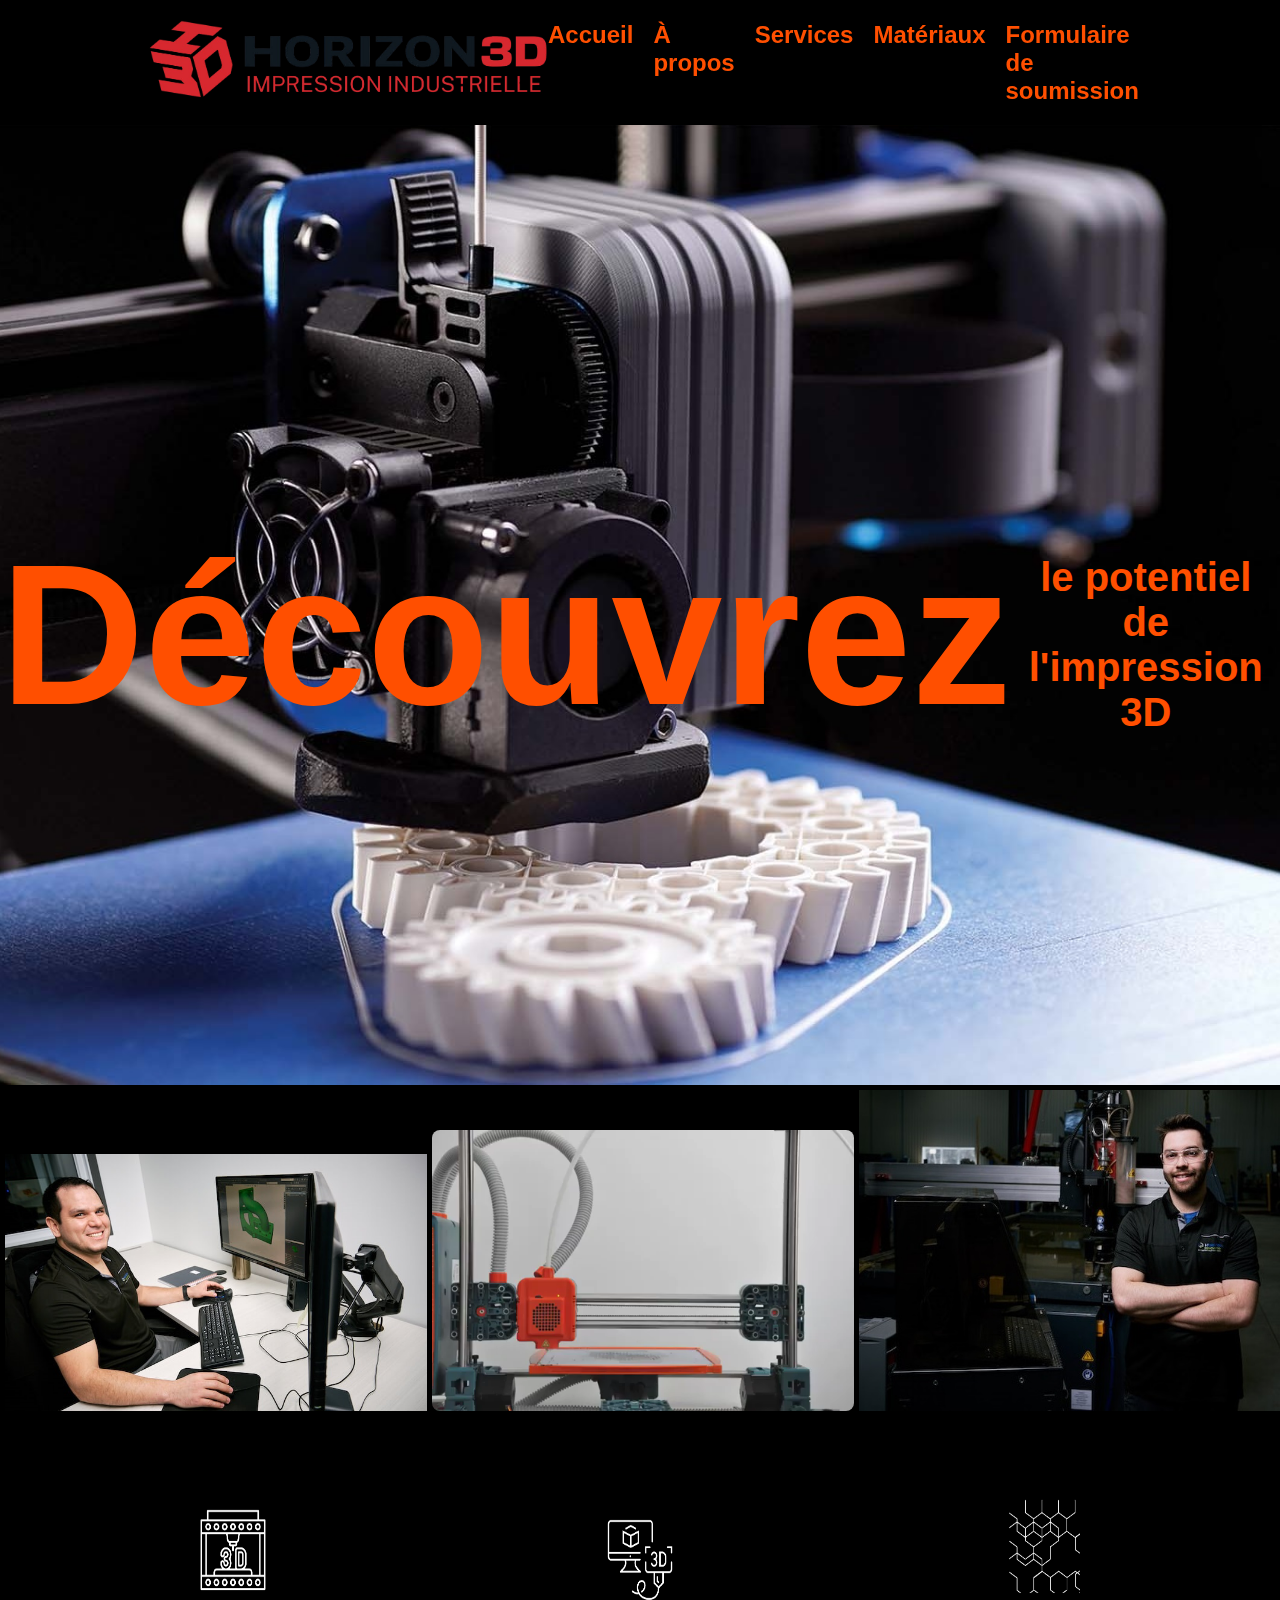
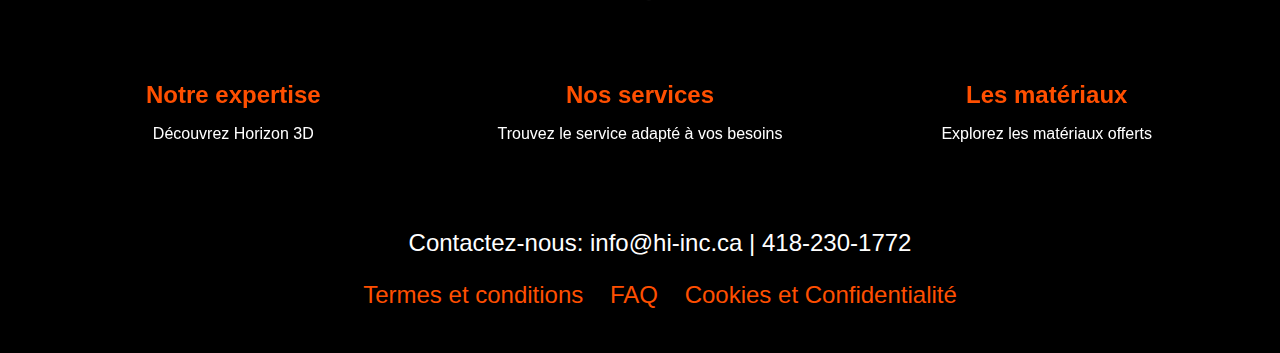
==== commit df05b11c: "24-10-2024" ====
--- a/Index.html
+++ b/Index.html
@@ -19,6 +19,7 @@
                      <li><a href="about.html">À propos</a></li>
                      <li><a href="services.html">Services</a></li>
                      <li><a href="materials.html">Matériaux</a></li>
+                     <li><a href="fiche.xlsm" target="_blank">Formulaire de soumission</a></li>
                   </ul>
               </nav>
           </div>  
--- a/styles.css
+++ b/styles.css
@@ -23,6 +23,7 @@
 }
 header.shrink {
     padding: 10px;
+    background-color: #0000009f;
 }
 
 header .logo img {
@@ -58,7 +59,7 @@
 }
 
 header nav ul li a {
-    color: #ff6600; /* Orange color for links */
+    color: #ff4f00; /* Orange color for links */
     text-decoration: none;
     font-weight: bold;
     transition: color 0.3s ease;
@@ -78,7 +79,7 @@
 
 .logo h1 {
     display: inline;
-    color: #ff6600;
+    color: #ff4f00;
 }
 
 /* Initially hide the navbar links when screen is small */
@@ -90,7 +91,7 @@
     width: auto; /* No need to adjust width for large screens */
     list-style: none;
     font-size: x-large;
-    color: #ff6600;
+    color: #ff4f00;
   }
    
   .icon {
@@ -124,7 +125,7 @@
       top: 35px;
       font-size: 30px;
       margin-right: 2em;
-      color: #ff6600;
+      color: #ff4f00;
       cursor: pointer;
     }
   
@@ -133,7 +134,7 @@
       display: flex;
       font-size: small;
       text-align: left; /* Center or left-align depending on your design */
-      color: #ff6600; /* Adjust text color for readability */
+      color: #ff4f00; /* Adjust text color for readability */
       padding: 10px 0; /
     }
   
@@ -159,7 +160,7 @@
     align-items: center;
     font-size: 100px;
     text-align: center;
-    color: #ff6600;
+    color: #ff4f00;
     padding-top: 60px; /* Space for fixed header */
 }
 
@@ -195,7 +196,7 @@
 }
 
 .link-content h3 a {
-    color: #ff6600;
+    color: #ff4f00;
     text-decoration: none;
     font-size: 1.5em;
 }
@@ -213,6 +214,8 @@
     position: relative;
     bottom: 0;
     width: 100%;
+    font-size: x-large;
+    background-color: #0000009f;
 }
 
 footer p {
@@ -230,7 +233,7 @@
 }
 
 footer nav ul li a {
-    color: #ff6600;
+    color: #ff4f00;
     text-decoration: none;
 }
 footer nav ul li a:hover {
@@ -250,9 +253,6 @@
     flex: 1;
     margin: 20px;
     padding: 20px;
-    
-    border-radius: 8px;
-    box-shadow: 0 2px 4px rgba(0, 0, 0, 0.39); /* Subtle shadow for depth */
     transition: all 0.3s ease; /* Smooth transition for all properties */
 }
 
@@ -280,7 +280,7 @@
 .about-text h2 {
     font-size: 24px; /* Larger font size for heading */
     margin-bottom: 20px;
-    color: #ff6600; /* Orange color for the heading */
+    color: #ff4f00; /* Orange color for the heading */
 }
 
 .about-image img {
@@ -332,7 +332,7 @@
 
 .service-info p {
     margin: 0;
-    color: #ff6600; /* Orange color for hover text */
+    color: #ff4f00; /* Orange color for hover text */
 }
 
 .service-image {
@@ -343,7 +343,7 @@
 }
 
 .service-content h2 {
-    color: #ff6600; /* Orange color for section titles */
+    color: #ff4f00; /* Orange color for section titles */
 }
 
 .materials {
@@ -355,7 +355,7 @@
 }
 
 .material-box {
-    background-color: #444444cb; /* Slightly lighter grey for boxes */
+    background-color: #0000008f; /* Slightly lighter grey for boxes */
     padding: 20px;
     border-radius: 10px;
     margin-bottom: 50px;
@@ -370,13 +370,14 @@
 }
 
 .material-box h3 {
-    color: #ff6600;
+    color: #ff4f00;
     margin: 0;
     font-size: 1.5em;
 }
 
 .material-box .short-desc {
     margin: 10px 0;
+    font-size: large;
 }
 
 .material-box .long-desc {
@@ -406,12 +407,12 @@
     color: #ff9900;
 }
 .faq a {
-    color: #ff6600;
+    color: #ff4f00;
     font-style: oblique;
     font: bold;
 }
 .faq h1 {
-    color: #ff6600;
+    color: #ff4f00;
     font-size: larger;
 }
 .faq-cookies {
@@ -431,7 +432,7 @@
 }
 
 .faq h2, .cookies h2 {
-    color: #ff6600;
+    color: #ff4f00;
 }
 @keyframes fadeIn {
     from { opacity: 0; }
@@ -476,7 +477,7 @@
 
 .sections h2 {
     margin: 10px 0;
-    color: #ff6600; /* Change text color to orange */
+    color: #ff4f00; /* Change text color to orange */
 }
 /* Modal Styles */
 .modal {
@@ -589,7 +590,7 @@
 }
 
 .about-text h2 {
-    color: #ff6600;
+    color: #ff4f00;
 }
 
 .about-text p {
@@ -597,7 +598,7 @@
 }
 
 .about-text a {
-    color: #ff6600;
+    color: #ff4f00;
     text-decoration: none;
     font-weight: bold;
 }
@@ -619,7 +620,7 @@
 }
 
 .services-text h2 {
-    color: #ff6600;
+    color: #ff4f00;
 }
 
 .services-text p {
@@ -627,7 +628,7 @@
 }
 
 .services-text a {
-    color: #ff6600;
+    color: #ff4f00;
     text-decoration: none;
     font-weight: bold;
 }
